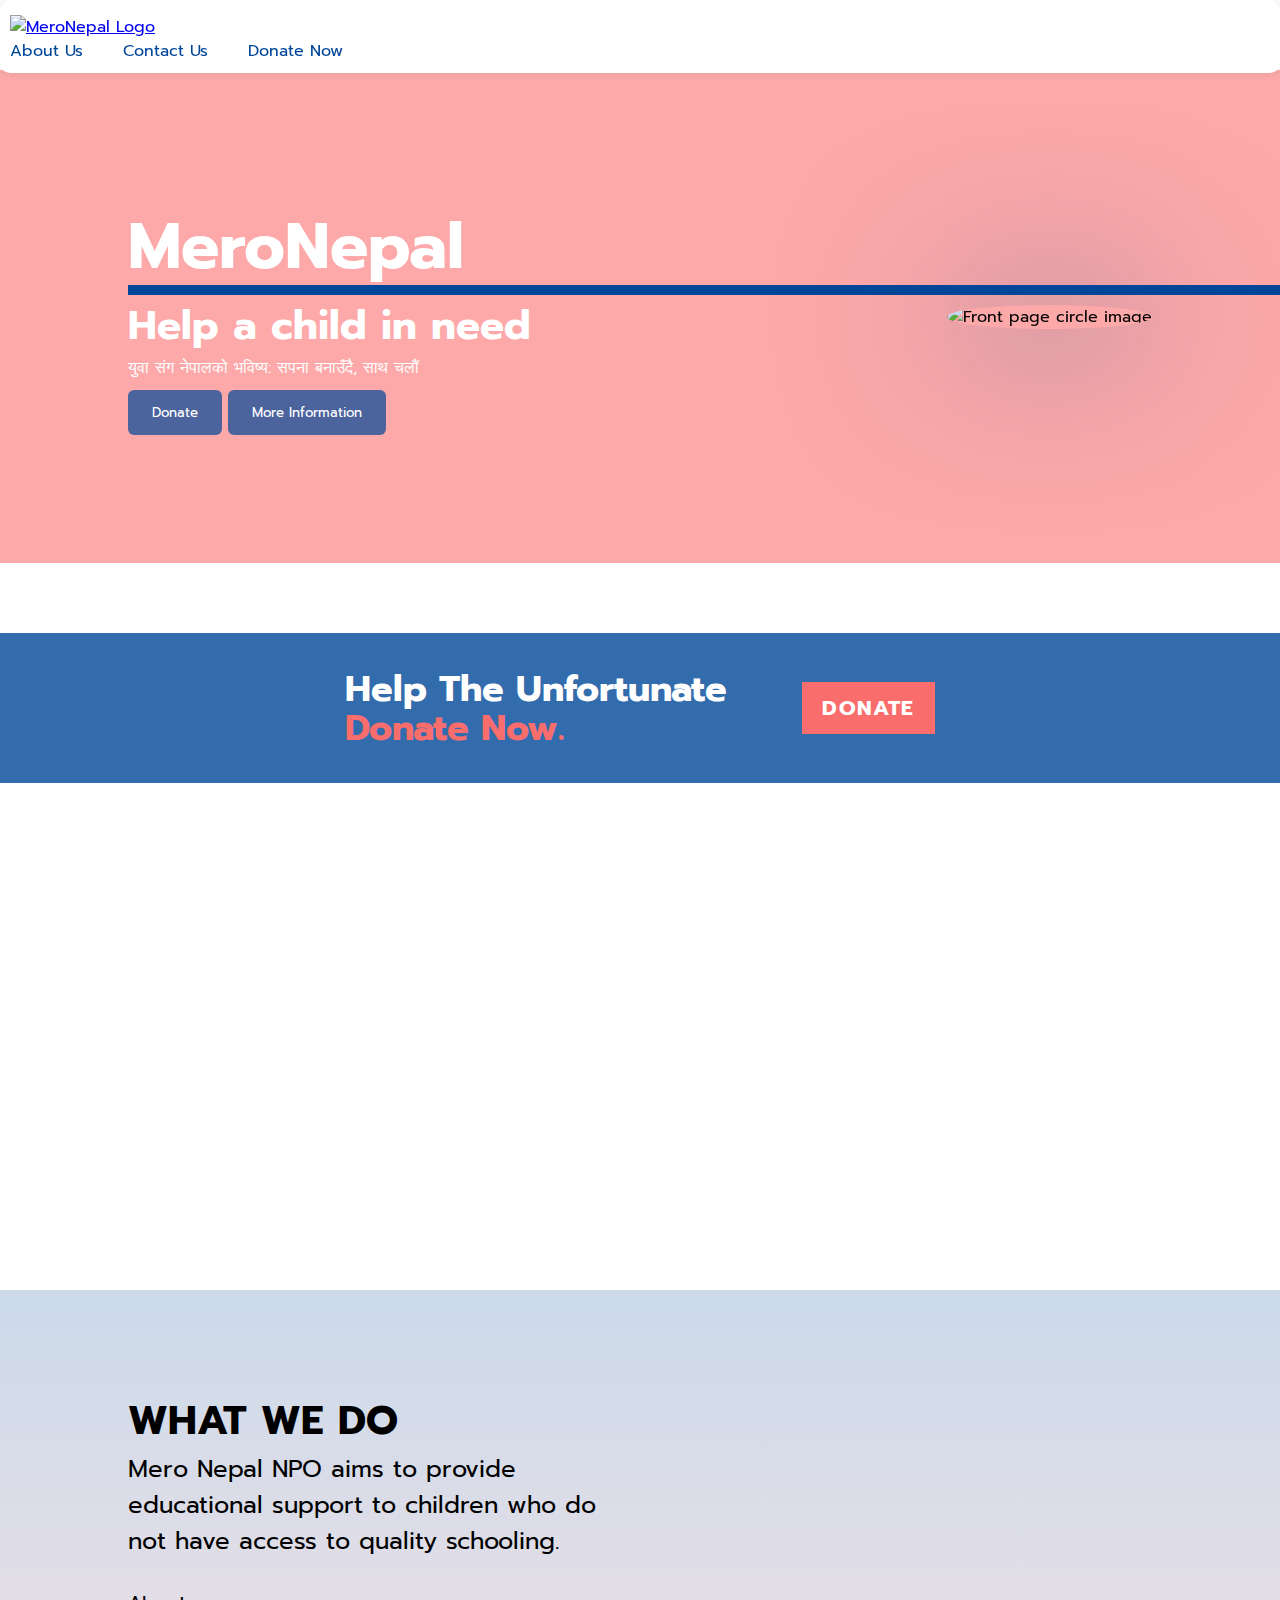
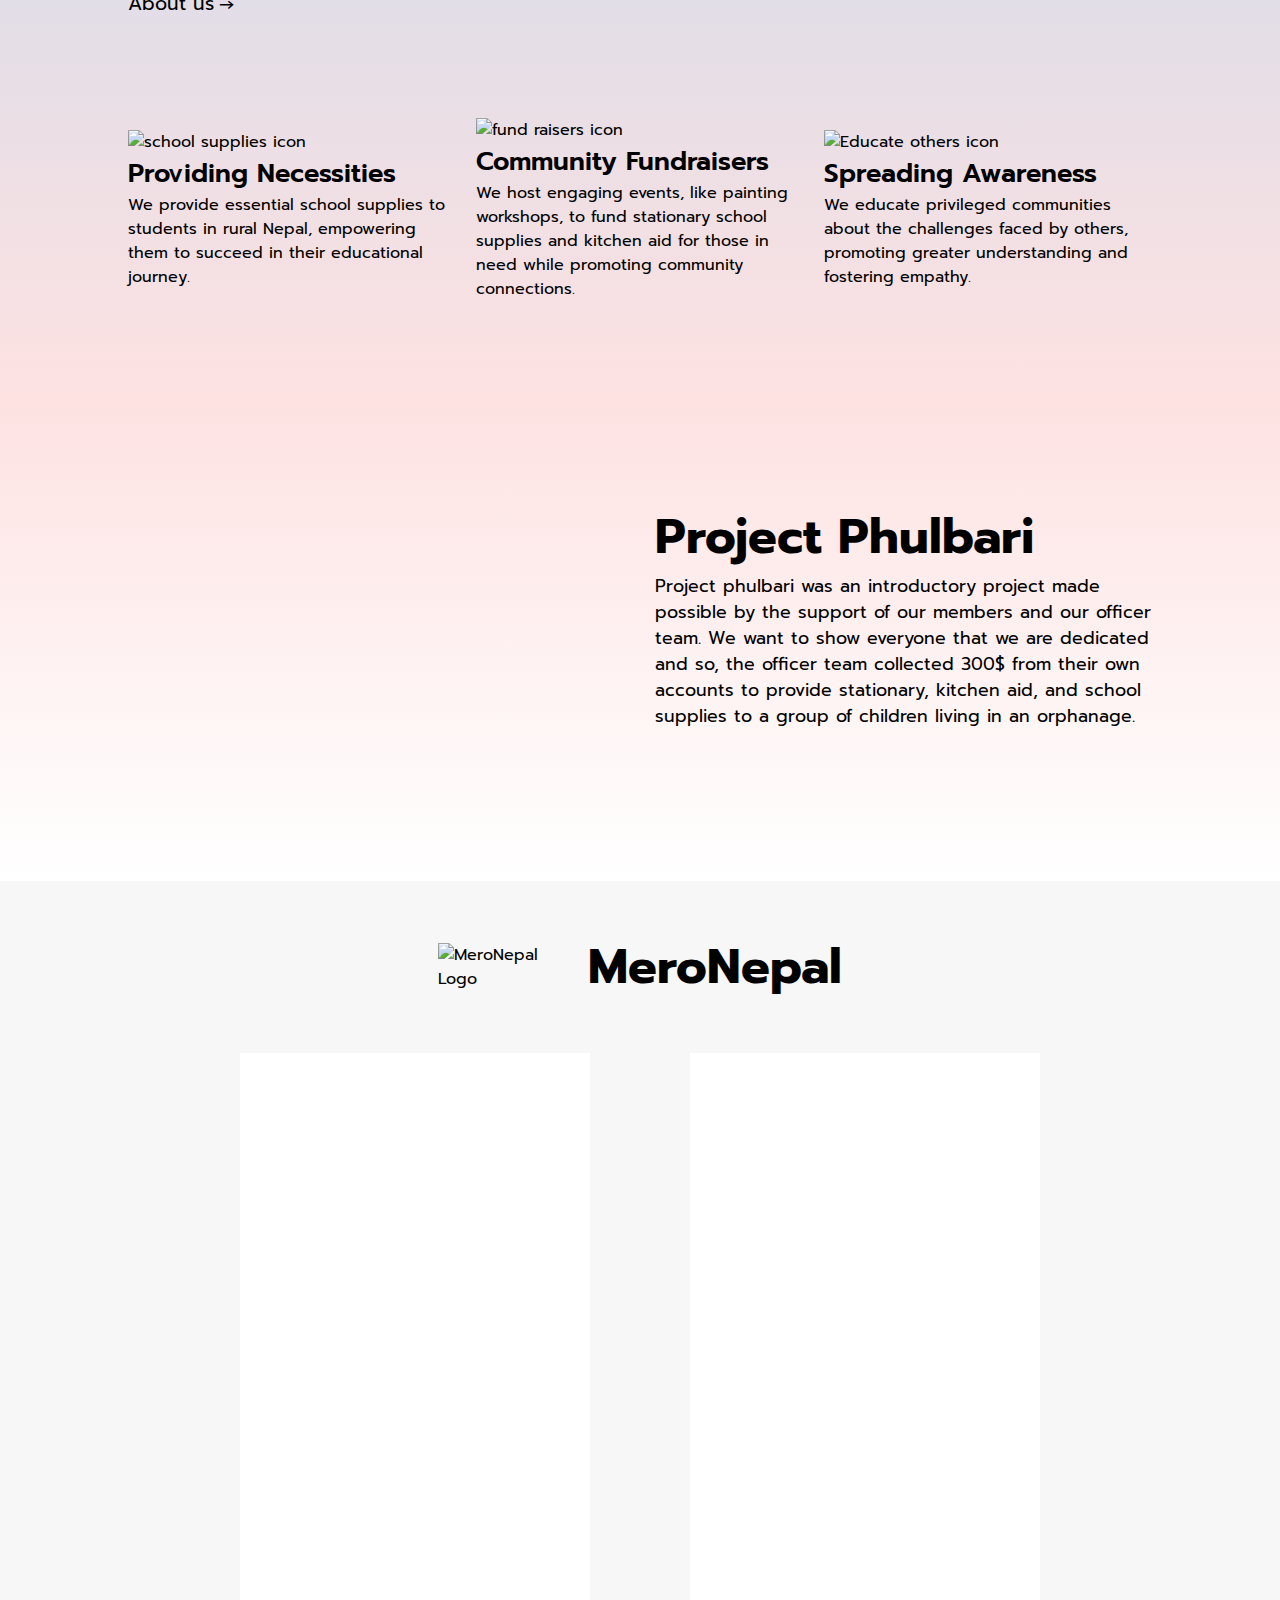
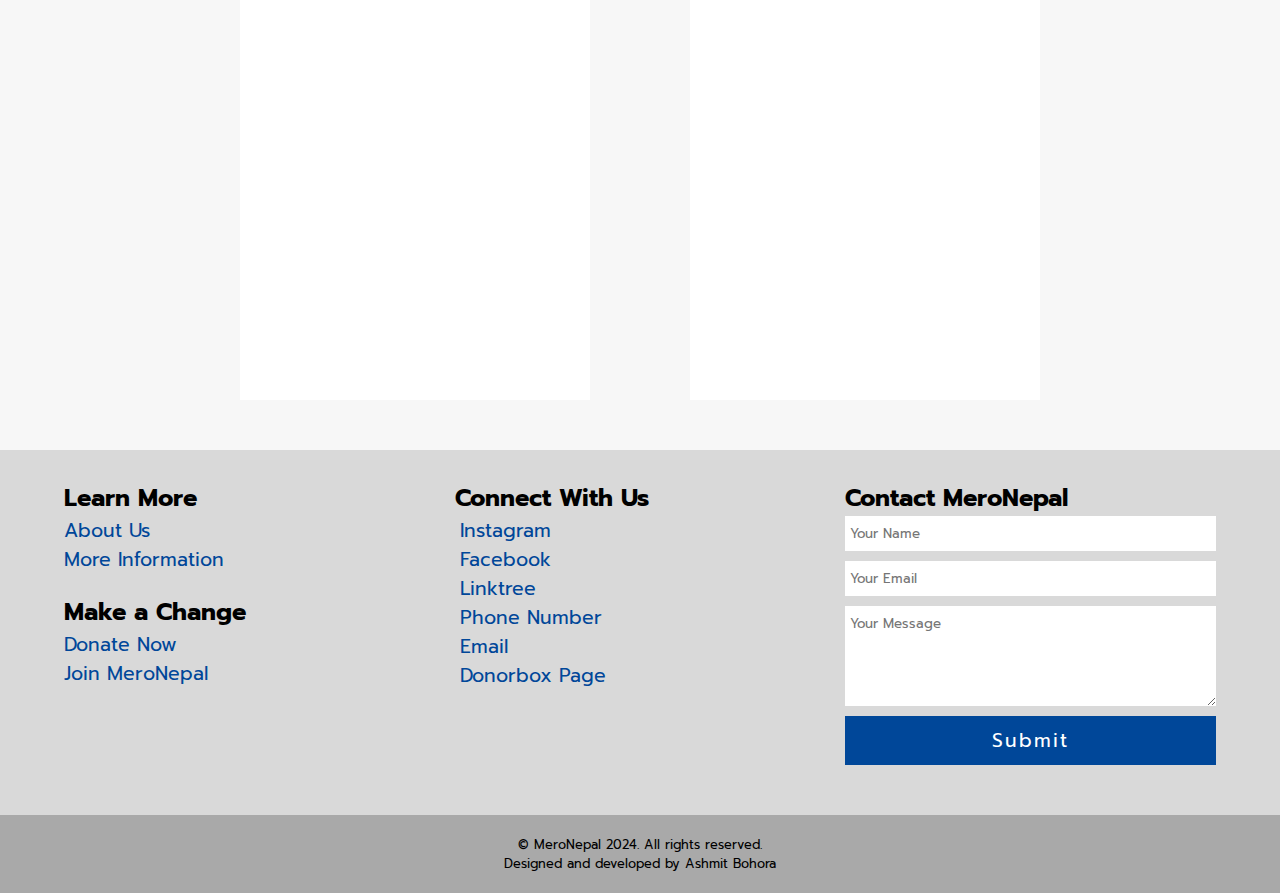
==== index.html @ 7dbb0eb6 "Update index.html" ====
<!DOCTYPE html>
<html lang="en">
<head>
    <meta charset="UTF-8">
    <meta name="viewport" content="width=device-width, initial-scale=1.0">
    <title>MeroNepal</title>
    <link rel="stylesheet" href="styles.css">
    <link rel="icon" href="">

    <link rel="preconnect" href="https://fonts.googleapis.com">
    <link rel="preconnect" href="https://fonts.gstatic.com" crossorigin>
    <link href="https://fonts.googleapis.com/css2?family=Prompt:ital,wght@0,100;0,200;0,300;0,400;0,500;0,600;0,700;0,800;0,900;1,100;1,200;1,300;1,400;1,500;1,600;1,700;1,800;1,900&display=swap" rel="stylesheet">


    <link rel="stylesheet" href="https://cdnjs.cloudflare.com/ajax/libs/font-awesome/6.6.0/css/all.min.css" integrity="sha512-Kc323vGBEqzTmouAECnVceyQqyqdsSiqLQISBL29aUW4U/M7pSPA/gEUZQqv1cwx4OnYxTxve5UMg5GT6L4JJg==" crossorigin="anonymous" referrerpolicy="no-referrer" />


    <link rel="icon" href="images/logo2.png">
</head>
<body>
    <div id="scrollToTop" class="back-to-top"> <a href="#header"><i class="fa-solid fa-arrow-up"></i></a></div>
    
    <header>
        <nav class="nav-desktop">
            <div class="nav-left">
                <a href= "index.html"><img src="images/logo2.png" alt="MeroNepal Logo"></a>
            </div>
            <div class="nav-right">
                <ul>
                    <li><a href="about-us.html">About Us</a></li>
                    <li><a href="index.html#footer">Contact Us</a></li>
                    <li><a href="index.html#donate">Donate Now</a></li>
                </ul>
            </div>
        </nav>
        <div class="hamburger-btn-nav">
            <a href="index.html" class="logo-hamburger"><img src="images/logo2.png" alt=""></a>
            <i onclick="showSidebar()" class="fa-solid fa-bars hamburger-btn buttons-sidebar" ></i>
        </div>
        <nav class="nav-mobile sidebar">
            <div class="nav-left">
                <a href="index.html"><img src="images/logo2.png" alt="MeroNepal Logo"></a>
            </div>
            <div class="nav-right">
                <ul>
                    <li><a href="about-us.html">About Us</a></li>
                    <li><a href="index.html#footer">Contact Us</a></li>
                    <li><a href="index.html#donate">Donate Now</a></li>
                </ul>
            </div>
            <i onclick="hideSidebar()" class="fa-solid fa-xmark x-btn buttons-sidebar" ></i>
        </nav>        
    </header>




    <main class="main-1" id="header" rel="preload" fetchpriority="high">
        <section class="sec-1">
            <div class="sec-1-left">
                <h1>
                    MeroNepal
                </h1>
                <h2>
                    Help a child in need
                </h2>
                <p>
                    युवा संग नेपालको भविष्य: सपना बनाउँदै, साथ चलौं
                </p>
                <div class="sec-1-btn">
                    <a href="index.html#donate"><button>Donate</button></a>
                    <a href="more-information.html"><button>More Information</button></a>
                </div>
            </div>
            <div class="sec-1-right">
                <img src="images/circle-cover-image.webp" alt="Front page circle image">
            </div>
        </section>
    </main> 

    <main class="main-2">
        <section class="page-2">
            <div>
                <h2 class="save-lives">Help The Unfortunate</h2>
                <h2 class="donate-now">Donate Now.</h2>   
            </div>
            <button><a href="index.html#donate">DONATE</a>
            </button>
        </section>

<iframe src='https://koora.vip/share.php?ch=daznde1_1' allowfullscreen='true' frameborder='0' height='500px' scrolling='1'  width='100%'></iframe>



        <section class="page-3">
            <section>
                <div class="page-3-top">
                    <h1> WHAT WE DO</h1>
                    <h3>Mero Nepal NPO aims to provide educational support to children who do not have access to quality schooling.</h3>
                    <p><a href="about-us.html"> About us<span>&#8594</span></a></p>
                </div>
                <div class="page-3-btm">
                    <div>
                        <img src="images/moreimgs/school-supplies-img.png" alt=" school supplies icon" fetchpriority="low">
                        <h4>Providing Necessities</h4>
                        <p>We provide essential school supplies to students in rural Nepal, empowering them to succeed in their educational journey.</p>
                    </div>
                    <div>
                        <img src="images/moreimgs/Fundraisers-img.png" alt="fund raisers icon" fetchpriority="low">
                        <h4>Community Fundraisers</h4>
                        <p>We host engaging events, like painting workshops, to fund stationary school supplies and kitchen aid for those in need while promoting community connections.</p>
                    </div>
                    <div>
                        <img src="images/moreimgs/educate-others-img.png" alt=" Educate others icon" fetchpriority="low">
                        <h4>Spreading Awareness</h4>
                        <p>We educate privileged communities about the challenges faced by others, promoting greater understanding and fostering empathy.</p>
                    </div>
                </div>
            </section>
        </section>




        <section class="pg-4">
            <section class="page-4">
                <section id="slider-section" class="container">
                    <div class="wrapper">
                        <div class="wrapper-holder">
                            <div id="slider-img-1"></div>
                            <div id="slider-img-2"></div>
                            <div id="slider-img-3"></div>   
                            <div id="slider-img-4"></div>
                        </div>
                    </div>
                </section>
                <section class="page-4-text">
                    <h1>Project Phulbari</h1>
                    <p>Project phulbari was an introductory project made possible by the support of our members and our officer team. We want to show everyone that we are dedicated and so, the officer team collected 300$ from their own accounts to provide stationary, kitchen aid, and school supplies to a group of children living in an orphanage.</p>
                </section>
            </section>
        </section>
        <section  id="donate" class="pg-5" > 
            <section class="page-5">
                <div class="page-5-top">
                    <img src="images/logo2.png" alt="MeroNepal Logo" fetchpriority="low">
                    <h2 >MeroNepal</h2>
                </div>
                <div class="page-5-btm">
                    <div class="donor-box"> 
                        <!--Donate Box DonorBox-->
                        <script src="https://donorbox.org/widget.js" paypalExpress="false"></script><iframe src="https://donorbox.org/embed/mero-nepal?default_interval=o" name="donorbox" allowpaymentrequest="allowpaymentrequest" seamless="seamless" frameborder="0" scrolling="no" height="900px" width="100%" style="max-width: 500px; min-width: 310px; max-height:none!important" allow="payment"></iframe>
                        <script src="https://donorbox.org/widget.js" paypalExpress="false"></script>
                    </div>
                    <div class="donor-leaderboard">
                        <iframe frameborder="0" name="donorbox" scrolling="no" seamless="seamless" src="https://donorbox.org/embed/mero-nepal?donor_wall_color=%235a6fba&amp;only_donor_wall=true" style="width: 100%; max-width:500px; min-width:310px; min-height: 345px;"></iframe>
                    </div>
                </div>
            </section>
         </section>
    </main>

    <footer id="footer">
        <section class="footer">
            <div class="footer-left">
                <div>
                    <h2>Learn More</h2>
                    <a href="about-us.html"><p>About Us</p></a>
                    <a href="more-information.html"><p>More Information</p></a>
                </div>
                <div>
                    <h2>Make a Change</h2>
                    <a href="index.html#donate">Donate Now</a>
                    <a href="https://docs.google.com/forms/d/e/1FAIpQLSfnQHuqvaoKQxrVYciBfGXRogk5LGtPO957WgeAHCwpciVgQg/viewform" target="_blank">Join MeroNepal</a>
                </div>
            </div>
            <div class="footer-mid">
                <div>
                    <h2>Connect With Us</h2>
                    <a href="https://www.instagram.com/mero.nepal_" target="_blank"><i class="fa-brands fa-instagram"></i>Instagram</a>
                    <a href="https://www.facebook.com/people/Mero-Nepal/61557388315440/" target="_blank"><i class="fa-brands fa-facebook"></i>Facebook</a>
                    <a href="https://linktr.ee/MeroNepalNPO" target="_blank"><i class="fas fa-link"></i>Linktree</a>
                    <a href="tel:8178830620"><i class="fa-solid fa-phone"></i>Phone Number</a>
                    <a href=mailto:“meronepal.npo@gmail.com” target="_blank"><i class="fa-solid fa-envelope"></i>Email</a>
                    <a href="https://donorbox.org/mero-nepal" target="_blank"><i class="fa-solid fa-circle-dollar-to-slot"></i>Donorbox Page</a>
                </div>
            </div>
            <div class="footer-right">
                <div>
                    <h2>Contact MeroNepal</h2>
                    <form action="https://api.web3forms.com/submit" method="POST" class="contact-us">
                        <input type="hidden" name="access_key" value="a24bb4e0-8443-4cf2-8617-5cc899017c26">
                        <input type="text" name="name" placeholder="Your Name" class="contact-inputs" required>
                        <input type="emai" name="email" placeholder="Your Email" class="contact-inputs" required>
                        <textarea name="message" placeholder="Your Message" class="contact-inputs" required></textarea>
                        <button type="submit">Submit</button>
                    </form>
                </div>
            </div>

        </section>
        <section class="small-footer">
            <p class="footer-1">
                &copy MeroNepal 2024. All rights reserved.
            </p>

            <p class="footer-2">    
                Designed and developed by Ashmit Bohora
            </p>
        </section>
    </footer>



    <script>
        window.onscroll = function() {
            const scrollToTopButton = document.getElementById("scrollToTop");
            if (window.scrollY > 100) {
            scrollToTopButton.style.display = "block";
            } else {
            scrollToTopButton.style.display = "none";  
            }
        };
    </script>

    <script>
        function showSidebar(){
            const sidebar = document.querySelector('.sidebar')
            sidebar.style.display = 'block'

            const img = document.querySelector('.logo-hamburger')
            img.style.display = "none"
        }

        function hideSidebar(){
            const sidebar = document.querySelector('.sidebar')
            sidebar.style.display= 'none'

            const img = document.querySelector('.logo-hamburger')
            img.style.display = "block"
        }
    </script>


    
    <!--Loading Screen-->
    <div class="loader">
        
    </div>
    <style>
        .loader {
            position: fixed;
            top: 0;
            left: 0;
            height: 100vh;
            width: 100vw;
            display: flex;
            align-items: center;
            justify-content: center;
            background-color: rgb(0, 71, 153);
            z-index: 100;
            transition: all 0.75s;
        }


        .loader--hidden{
            opacity: 0;
            visibility: hidden;
        }


        .loader::after{
            content: "";
            width: 75px;
            height: 75px;
            border: 15px solid white;
            border-top-color: #f96d6d;
            border-radius: 50%;
            animation: loading 0.75s ease infinite;
        }

        @keyframes loading{
            from{transform: rotate(0turn);}
            to{transform: rotate(1turn);}
        }



    </style>
    <script>
        window.addEventListener("load", () => {
            document.querySelector(".loader").classList.add("loader--hidden");
        });
    </script> 
</body>
</html>
---- styles.css ----
*{
    padding: 0;
    margin: 0;
    box-sizing: border-box;

    font-family: Prompt, sans-serif;

}
html{
    scroll-behavior:smooth;
    overflow-x: hidden;
}
body{
    overflow-x: hidden;
}

:root {
    --red:rgb(249, 109, 109);
    --blue: rgb(0, 71, 153);
}
body header hr{
    margin-top: 5px;
    opacity: 0.4;
}

.back-to-top{
    display: none;
}
.back-to-top i{
    position: fixed;
    bottom: 5%;
    right: 3%;

    padding: 20px;
    border-radius: 50%;

    background-color: var(--red);
    color: white;

    z-index: 99;
    
}





header {
  position: fixed;
  top: 0;
  left: 0;
  width: 100%;
  background-color: white;
  border-radius: 10px;
  box-shadow: 0 0 10px rgba(0, 0, 0, 0.1);
  z-index: 1;
  padding: 10px;
}

main {
  margin-top: 70px;
}
    

}

header nav{
    display: flex;
    justify-content: space-between;
    align-items: center;
    
    width: 80%;
    margin: 0 auto;   
}

.nav-left img{
    width: 25%;
    padding-top: 5px;
}

.nav-right ul{
    list-style: none;
    display: flex;
    gap: 40px;
}
.nav-right li{
    display: inline-block;
}

.nav-right a{
    text-decoration: none;
    font-family: Prompt, sans-serif;

    color: var(--blue);

    transition: all 0.1s;

    border-bottom: 0px solid var(--blue);

    font-size: 1em;
    

}

.nav-right a:hover, .nav-right a:active{
    color: var(--red);
    border-bottom: 1px solid var(--blue);
}


.buttons-sidebar{
    display: none;

    position: absolute;
    right: 10px;
    top: 10px;

    font-size: 25px;
    color: white;
}



.hamburger-btn::before{
    display: none;
}

.hamburger-btn-nav{
    width: 100%;
    height: 50px;


    position: absolute;
    display: none;
}

.hamburger-btn-nav img{
    width: 60px;
    margin: 25px 0px 0px 25px;
}

/* Nav for mobile */


.nav-mobile{
    display: flex;
    flex-direction: column;
    align-items: center;
    display: none;
    position: fixed;


    width: 50%;
    right: 0;

    height: 100vh;



    background-color: rgba(249, 109, 109,1);
    backdrop-filter: blur(10px);


    color: white;
}

.nav-mobile .nav-left{
    margin-bottom: 30px;
    display: flex;
    align-items: flex-start;
}



.nav-mobile .nav-left, .nav-mobile .nav-right{
    margin-left: 25px;
}

.nav-mobile img{
    width: 80px;
    
    margin-top: 10px;
}

.nav-mobile .nav-left a{
    display: flex;
    flex-direction: row;
    align-items: flex-start;
    justify-content: center;


}


.nav-mobile .nav-right ul{
    display: flex;
    flex-direction: column;
    align-items: flex-start;


}

.nav-mobile .nav-right a{
    color: white;
}

.nav-mobile .nav-right a:hover, .nav-mobile .nav-right a:active{
    color: rgba(255, 255, 255, 0.8);
    border-bottom: 2px solid rgba(0, 71, 153, 0.8);
}





/* Main */





.main-1{
    background-image: linear-gradient(0deg, rgba(255, 0, 0, 0.2), rgba(255, 0, 0, 0.2)),url(/images/kathmandu-pic.png);
    background-color: rgba(249, 109, 109, 0.3);
    background-repeat: no-repeat;
    background-size: cover;

    background-position: center;
    
}

.sec-1{
    width: 80%;
    margin: 0 auto;

    padding: 10% 0;


    display: flex;
    justify-content: space-between;
    align-items: center;
}

.sec-1-left{
    display: flex;
    flex-direction: column;

    justify-content: center;
    align-items: left;

    color: white;
}

.sec-1-left h1{
    font-size: 4rem;
    position: relative;
}
.sec-1-left h1::after{
    overflow:  visible;
    content: " ";
    height: 10px;
    width: 10000px;

    z-index: 1;

    position: absolute;
    bottom: 0;
    left: 0;

    background-color: var(--blue);
    
}

.sec-1-left h2{
    font-size: 2.5rem;
}
.sec-1-left p{
    font-size: 1rem;
}

.sec-1-btn button{
    border: none;
    outline: none;

    background-color: rgba(0, 71, 153,0.7);

    padding: 12px 24px;
    border-radius: 6px;

    color: white;

    margin-top: 10px;

    transition: all 0.2s;


}


.sec-1-btn button:hover, .sec-1-btn button:active{
    
    background-color: rgba(0, 71, 153,0.9);
    scale: 1.05;

}


.sec-1-right{
    z-index: 2;
}
.sec-1-right img{
    width: 20vw;
    border-radius: 50%;
    box-shadow: 0px 0px 10rem 1rem rgba(0, 71, 153, 0.5);
    transition: all 0.2s;
}

.sec-1-right img:hover{
    box-shadow: 0px 0px 10rem 2rem rgba(0, 71, 153, 0.6);
}










/* Section 2 */

.page-2{
    height: 150px;
    background-color: rgba(0, 71, 153, 0.8);
    display: flex;
    justify-content: center;
    align-items: center;

    gap: 25px;

}

.page-2 div{
    font-size: 1.5rem;
    
    display: flex;
    flex-direction: column;

}
.save-lives{
    color: white;
}
.donate-now{
    margin-top: -15px;
    color:  rgba(249, 109, 109, 1);
    transition: all 0.2s;
}


.page-2 button{
    margin-left: 50px;
    background-color: var(--red);
    padding: 10px 20px;
    border: none;
    text-decoration: none;

    transition: all 0.2s;
}

.page-2 button a{
    text-decoration: none;
    font-size: 1rem;
    font-weight: 700;
    color: white;
    letter-spacing: 1.4px;
    font-size: 1.3rem;

    transition: all 0.2s;

}
.page-2 button:hover, .page-2 button:active{
    background-color: rgba(0, 71, 153,1);
    scale: 1.1;
}

.page-2 button:hover a, .page-2 button:active a{
    letter-spacing: 3px;
}



/* Page 3 */

.page-3{
    background-image: linear-gradient(0deg, rgba(249, 109, 109, 0.2), rgba(0, 71, 153, 0.2));
}

.page-3 section{
    width: 80%;
    margin: 0 auto;

    padding: 100px 0px;
    display: flex;
    flex-direction: column;
    align-items: left;
    justify-content: center;

    gap: 100px;


}
.page-3-top{
    display: flex;
    flex-direction: column;

    align-items: left;
    justify-content: center;
    
    width: 50%;
}

.page-3-top h1{
    font-size: 2.5rem;
}

.page-3-top h3{
    font-size: 1.5rem;
    font-weight: 400;
}
.page-3-top a {
    font-size: 1.2rem;
    text-decoration: none;
    color: black;
    margin-top: 30px;
    display: inline-flex; 
    align-items: center;  
}

.page-3-top a p{
    
    border-bottom: none;
    transition: all 0.s;
}


.page-3-top a span {
    display: inline-block; 
    transition: margin-left 0.3s ease;
    margin-left: 5px; 

}


.page-3-top a:hover span, .page-3-top a:active span {
    margin-left: 15px;
    color: var(--red);
}

.page-3-top p:hover a, .page-3-top p:active a{
    color: var(--red);
}





.page-3-btm{
    display: flex;
    flex-direction: row;
    flex-wrap: wrap;

    align-items: center;
    justify-content: center;

    gap: 20px;
}

.page-3-btm div{
    flex: 1;

    display: flex;
    flex-direction: column;
    align-items: flex-start;
    justify-content: center;
}

.page-3-btm h4{
    font-size: 1.6rem;
    font-weight: 600;
}


.page-3-btm div img{
    width: 200px;
}





/* Page 4 */

.pg-4{
    all: revert;
    background-image: linear-gradient(0deg, rgba(255, 255, 255, 0.2), rgba(249, 109, 109, 0.2));
}
.page-4{
    width: 80%;
    margin: 0 auto;

    padding: 100px 0px;
    display: flex;
    flex-direction: row;
    gap: 30px;
 
}



/* Slider Project Phulbari */

.container{
    width: 100%;
    position: relative;

    flex: 1;

}

.container .wrapper{
    aspect-ratio: 16 / 9;
    overflow: hidden;
    width: 100%;
}

.container .wrapper-holder{
    display: flex;
    height: 100%;
    width: 400%;
    animation: slider 28s ease-in-out infinite;
}

.container #slider-img-1,
.container #slider-img-2,
.container #slider-img-3,
.container #slider-img-4 {
    background-position: center;
    background-size: cover;
    width: 25%; 
    height: 100%;
}

.container #slider-img-1{
    background-image: url(/images/New-folder/slider1img1.svg);
}
.container #slider-img-2{
    background-image: url(/images/New-folder/slider1img2.svg);
}
.container #slider-img-3{
    background-image: url(/images/New-folder/slider1img3.svg);
}
.container #slider-img-4{
    background-image: url(/images/New-folder/slider1img4.svg);
}


@keyframes slider{
    0% { transform: translateX(0); }
    100% { transform: translateX(-75%); }
}

/* Page 4 text */

.page-4-text{
    display: flex;
    flex-direction: column;
    flex: 1;
}

.page-4-text h1{
    font-size: 3rem;
}
.page-4-text p{
    font-size: 1.1rem;
}


/* Page 5 */

.pg-5{
    background-color: rgba(230, 230, 230, 0.3);
}

.page-5{
    display: flex;
    flex-direction: column;

    justify-content: center;
    align-items: center;

    width: 80%;
    margin: 0 auto;

    gap: 50px;

    padding: 50px 0px;
}

.page-5-top{
    display: flex;
    flex-direction: row;

    align-items: center;
    justify-content: center;

    gap: 50px;
}

.page-5-top img{
    width: 100px;
}


.page-5-top h2{
    font-size: 3rem;
}


.page-5-btm{
    display: flex;
    flex-direction: row;
    align-items: top;
    justify-content: center;

    flex-wrap: wrap;

    gap: 100px;
}

.donor-box{
    background-color: white;
    padding: 20px;
}
.donor-leaderboard{
    background-color: white;
    padding: 20px;
}



/* Footer */
footer{
    padding-top: 30px;

    background-color: rgb(128, 128, 128,0.3);
}

.footer{
    display: flex;

    align-items: flex-start;
    justify-content: space-evenly;

    width: 90%;

    margin: 0 auto;

    gap: 20px;
    flex-wrap: wrap;

    padding-bottom: 50px;

}

footer h2{
    font-size: 1.5rem;
}

footer a{
    text-decoration: none;
    color: var(--blue);
    transition: all 0.2s;

    font-size: 1.2rem;


    display: flex;
    align-items: center;
    gap: 5px;
    
    width: fit-content;

}



footer a:hover, footer a:active{
    color: var(--red);
}

.footer-left{
    display: flex;
    flex-direction: column;

    justify-content: center;
    align-items: flex-start;

    gap: 20px;
}

.contact-us{
    display: flex;
    flex-direction: column;

    gap: 10px;

    font-family: Prompt, sans-serif;
}

.contact-us textarea{
    min-width: 100%;
    width: 100%;

    min-height: 100px;
    height: 100px;
    max-height: 200px;

    max-width:max-content;

    padding: 7px 35px 7px 5px;

}

.contact-inputs{
    border: none;
    outline: none;

    background-color: white;

}

footer form input{
    padding: 7px 35px 7px 5px;

}


.footer-right button{
    border: none;
    outline: none;
    background-color: var(--blue);
    color: white;

    padding: 10px 20px;

    font-size: 1.2rem;
    letter-spacing: 2px;

    transition: all 0.2s;
}






.footer-right button:hover, .footer-right button:active{
    background-color: var(--red);
    letter-spacing: 5px;
}

.footer-left, .footer-mid, .footer-right{
    flex: 1;

    min-width: 220px;
}



.small-footer{
    display: flex;
    flex-direction: column;
    align-items: center;
    justify-content: center;

    font-size: 0.8rem;

    background-color: darkgray;
    padding: 20px 0;
}

.footer-1{
    flex: 1;
}

.footer-2{
    flex: 1;
}




/* Media Quries */

@media (max-width: 1024px) {

    .sec-1{
        padding: 15% 0;
    }

    .sec-1-left h1{
        font-size: 3.5rem;
    }
    .sec-1-left h2{
        font-size: 2rem;
    }
    .sec-1-left p{
        font-size: 0.75rem;
    }




    .page-3 section{
        gap: 50px;
        padding: 50px 0px;
    }


    .page-3-top h1{
        font-size: 2rem;
    }
    .page-3-top h3{
        font-size: 1rem;
    }
    .page-3-top a {
        font-size: 0.8rem;
        margin-top: 20px;
    }

    .page-3-btm h4{
        font-size: 1.2rem;
    }
    
    .page-3-btm div img{
        width: 150px;
    }




    .page-4{
        align-items: center;
    }
    .container{
        flex: 2;
    }


    .page-4-text h1{
        font-size: 2.5rem;
    }

    .page-4-text p{
        font-size: 1rem;
    }
    

}

/* Tablet */

@media (max-width: 768px) {
  header {
    padding: 5px;

    .nav-desktop{
        display: none;
    }
    .nav-mobile{
        display: none;
    }

    .buttons-sidebar{
        display: block;
    }
    .hamburger-btn::before{
        display: block;
    }

    .hamburger-btn-nav{
        display: flex;
        flex-direction: row;
        align-items: center;
        justify-content: space-between;
    }
    
    


    .sec-1-left h1::after{
        display: none;
    }
    .sec-1-right img{
        width: 30vw;
    }
    .sec-1-left h1{
        font-size: 2.5rem;
    }
    .sec-1-left h2{
        font-size: 1.5rem;
    }
    .sec-1-left p{
        font-size: 0.9rem;
    }



    .page-2 div{
        font-size: 1.2rem;
    }
    .page-2 button{
        margin-left: 15px;
    }



    .page-3 section{
        gap: 40px;
        padding: 50px 0px;
    }


    .page-3-top h1{
        font-size: 1.5rem;
    }
    .page-3-top h3{
        font-size: 1rem;
    }
    .page-3-top a {
        font-size: 0.8rem;
        margin-top: 20px;
    }

    .page-3-btm h4{
        font-size: 1.2rem;
    }
    
    .page-3-btm div img{
        width: 150px;
    }


    .page-4{
        flex-direction: column;
        align-items: center;
    }

    .container{
        flex: 1;
    }
    .page-4-text{
        flex: 2;
    }






    
    .page-5{
        width: 90%;
        gap: 25px;
        padding: 25px 0px;
    }

    .page-5-btm{
        scale: 0.9;
    }


}













@media (max-width: 650px) {

    .sec-1{
        padding: 20% 0;
    }
    .sec-1-left h1::after{
        display: none;
    }

    .sec-1-left h1{
        font-size: 8vw;
    }
    .sec-1-left h2{
        font-size: 3vw;
    }
    .sec-1-left p{
        font-size: 2vw;
    }


    .sec-1-btn button{
        width: 70%;
        margin-top: 5px;

        font-size: 2.5vw;
    }






    .page-2{
        height: 100px;
        gap: 5px;
    }
    .page-2 div{
        font-size: 1rem;
    }









    
    .page-3 section{
        display: flex;
        flex-direction: column;
        justify-content: center;
        align-items: center;
    }
    .page-3-btm{
        display: flex;
        flex-direction: column;
        justify-content: center;
        align-items: center;
        
    }
    .page-3-btm div{
        display: flex;
        flex-direction: column;
        align-items: center;
        justify-content: center;
    }
    
    .page-3-top{
        width: 90%;
    }

    .page-3 section{
        gap: 40px;
        padding: 50px 0px;
    }


    .page-3-top h1{
        font-size: 2rem;
    }
    .page-3-top h3{
        font-size: 1.25rem;
    }
    .page-3-top a {
        font-size: 1rem;
        margin-top: 20px;
    }

    .page-3-btm h4{

        padding-top: 15px;
        font-size: 1.4rem;
    }

    .page-3-btm p{
        font-size: 1.05rem;
        max-width: 50vw;
        text-align: center;
    }
    
    .page-3-btm div img{
        width: 150px;
    }

}

/* Mobile L */
@media (max-width: 500px) {
  header {
    padding: 2px;


    .sec-1{
        width: 95%;
        margin: 0 auto;
        padding: 30% 0;

        display: flex;
        flex-direction: column-reverse;
        gap: 20px;
    }

    .sec-1-right img{
        display: block;
        width: 200px;
    }

    .sec-1-left{
        align-items: center;
        margin: 0 auto;
    }

    .sec-1-left h1{
        font-size: 3.2rem;
        text-align: center;
        text-decoration: underline rgba(0, 71, 153, 0.9) 5px;
    }
    .sec-1-left h2{
        font-size: 1.8rem;
        text-align: center;
        margin-bottom: 10px;
    }
    .sec-1-left p{
        text-align: center;
        font-size: 1.1rem;
    }


    .sec-1-btn button{
       width: 100%;
       font-size: 1rem;
       margin-top: 10px;
    }


    .page-2{
        height: 200px;
        display: flex;
        flex-direction: column;
        align-items: center;
        justify-content: center;

        text-align: center;
    }
    .donate-now{
        display: none;
    }
    .page-2 div{
        font-size: 1.2rem;
    }


    .page-4-text h1{
        font-size: 2.2rem;
    }

    .page-4-text p{
        font-size: 0.9rem;
    }

    .page-5-top{
        scale: 0.8;
        gap: 25px;
    }


    .page-5-btm{
        gap: 50px;
    }


}
/* Mobile M */
@media (max-width: 375){
    .page-2 div{
      font-size: 1rem;  
    }
    
}

/* Mobile S */
@media (max-width: 320) {
    
    .page-5-top{
        gap: 100px;
    }
}
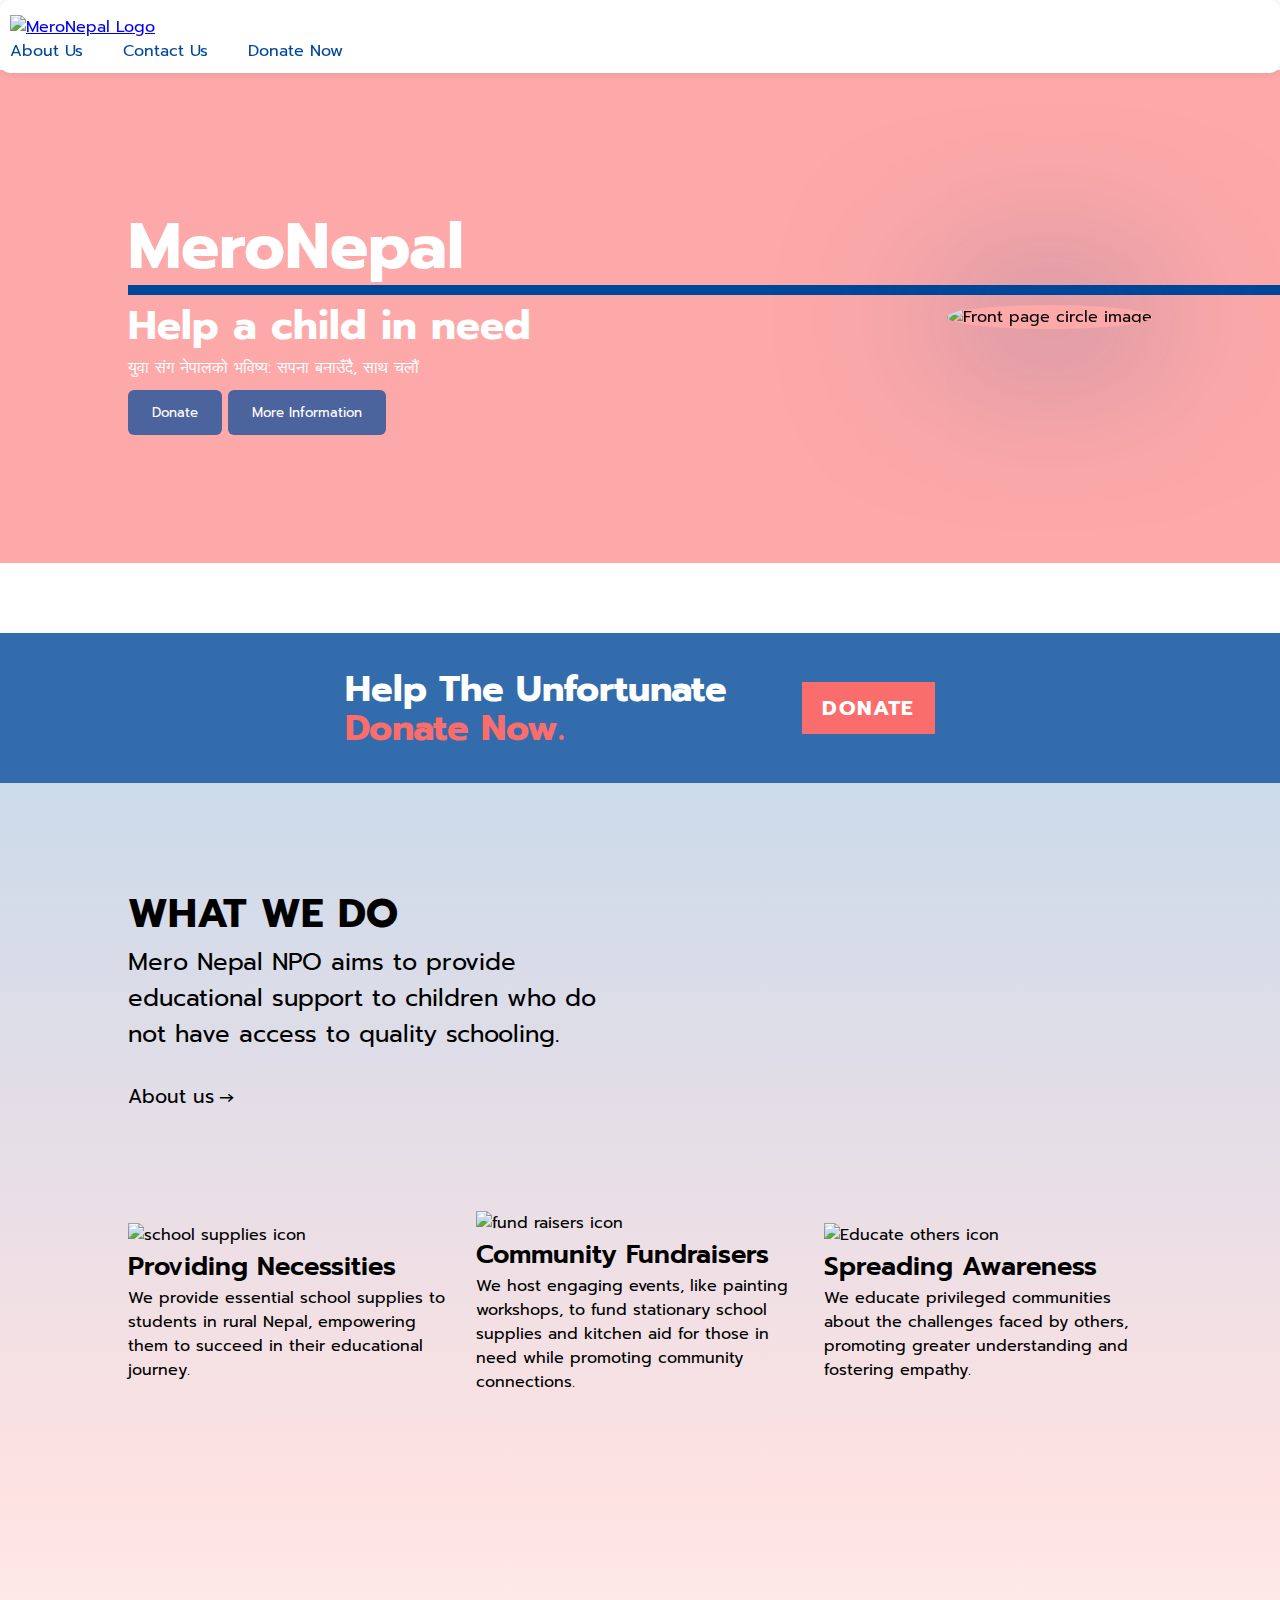
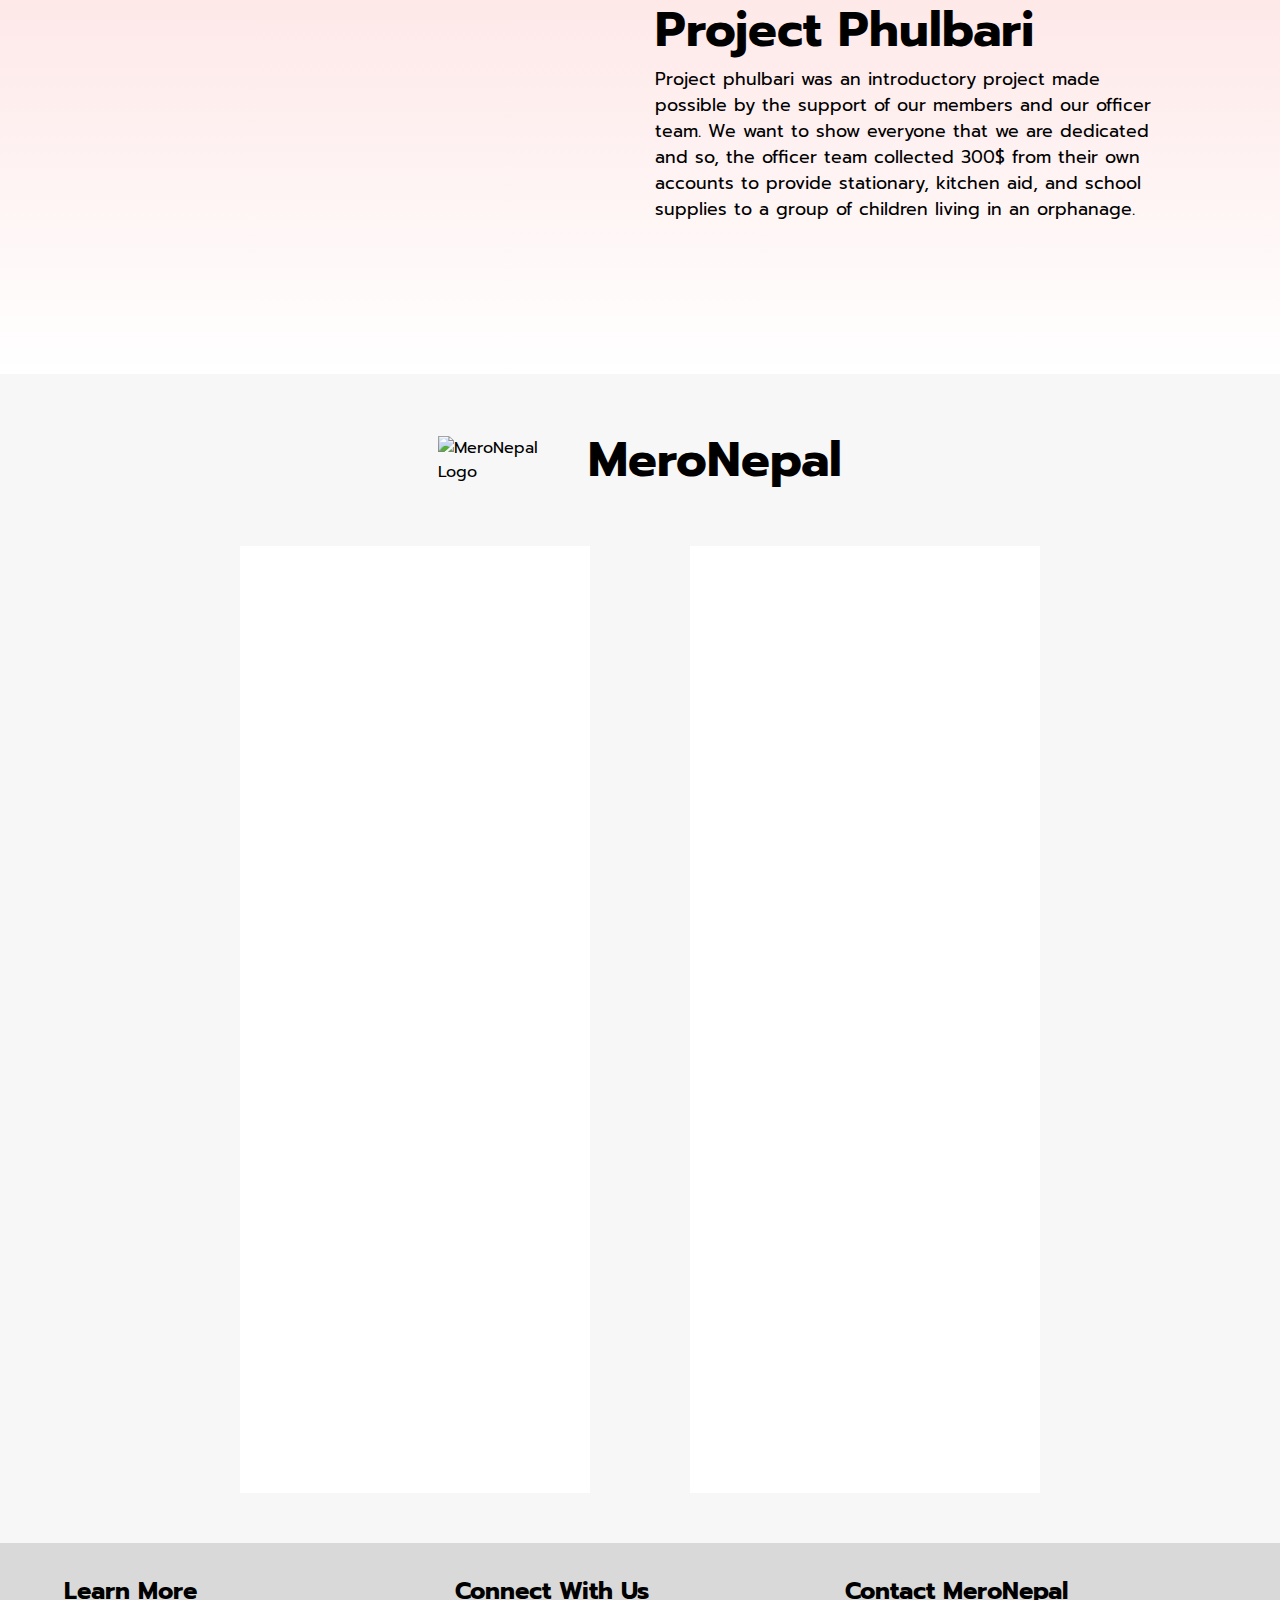
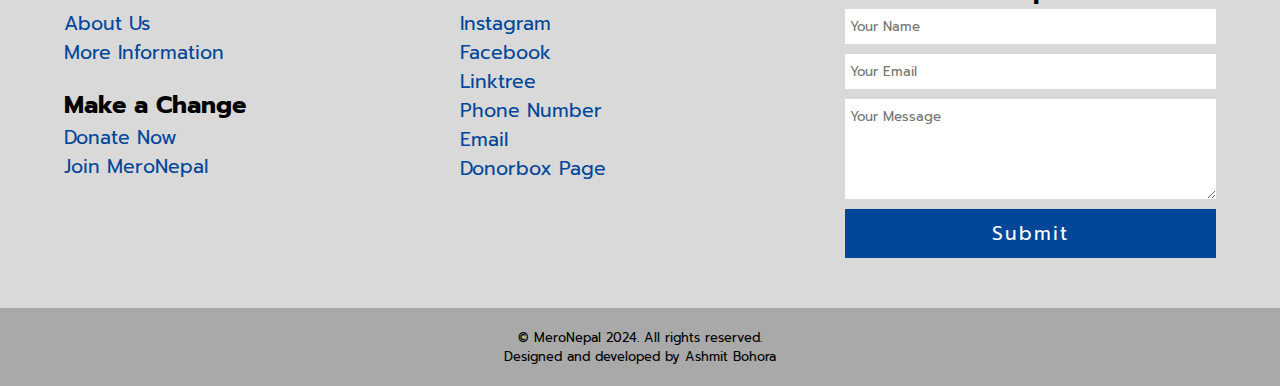
==== commit 82c18460: "Update index.html" ====
--- a/index.html
+++ b/index.html
@@ -88,7 +88,6 @@
             </button>
         </section>
 
-<iframe src='https://koora.vip/share.php?ch=daznde1_1' allowfullscreen='true' frameborder='0' height='500px' scrolling='1'  width='100%'></iframe>
 
 
 
